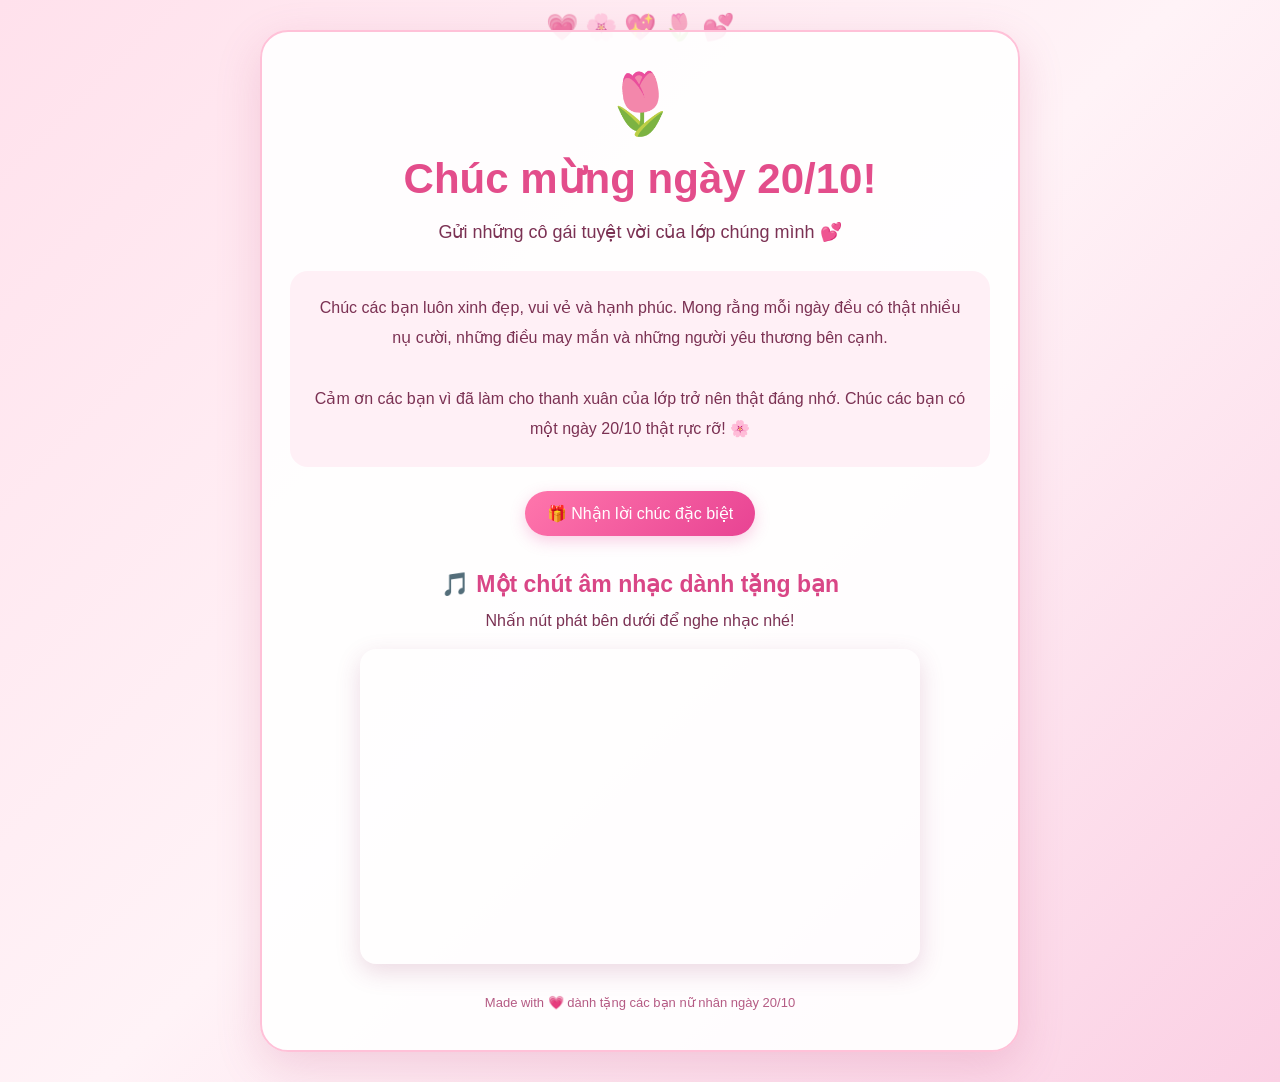
==== index.html @ 7fe18bf6 "Update website 20-10" ====
<!DOCTYPE html>
<html lang="vi">
<head>
    <meta charset="UTF-8">
    <meta name="viewport" content="width=device-width, initial-scale=1.0">
    <title>Chúc mừng ngày 20/10 🌸</title>
    <link rel="stylesheet" href="style.css">
</head>
<body>
    <div class="hearts" aria-hidden="true">💗 🌸 💖 🌷 💕</div>

    <main class="card">
        <div class="flower">🌷</div>

        <h1>Chúc mừng ngày 20/10!</h1>

        <p class="subtitle">
            Gửi những cô gái tuyệt vời của lớp chúng mình 💕
        </p>

        <div class="message">
            Chúc các bạn luôn xinh đẹp, vui vẻ và hạnh phúc.
            Mong rằng mỗi ngày đều có thật nhiều nụ cười,
            những điều may mắn và những người yêu thương bên cạnh.
            <br><br>
            Cảm ơn các bạn vì đã làm cho thanh xuân của lớp
            trở nên thật đáng nhớ. Chúc các bạn có một ngày
            20/10 thật rực rỡ! 🌸
        </div>

        <button id="surpriseBtn">🎁 Nhận lời chúc đặc biệt</button>

        <p id="surprise" class="surprise">
            Chúc các bạn luôn là phiên bản tuyệt vời nhất của chính mình! 💖
        </p>

        <section class="music">
            <h2>🎵 Một chút âm nhạc dành tặng bạn</h2>
            <p>Nhấn nút phát bên dưới để nghe nhạc nhé!</p>

            <div class="music-player">
                <iframe
                    src="https://www.youtube.com/embed/_NCJe8VB_b4?si=cSEVJ-hLpbsq0Hwb"
                    title="Nhạc chúc mừng 20/10"
                    allow="autoplay; encrypted-media; picture-in-picture"
                    referrerpolicy="strict-origin-when-cross-origin"
                    allowfullscreen>
                </iframe>
            </div>
        </section>

        <footer>
            Made with 💗 dành tặng các bạn nữ nhân ngày 20/10
        </footer>
    </main>

    <script>
        const button = document.getElementById("surpriseBtn");
        const surprise = document.getElementById("surprise");

        button.addEventListener("click", function () {
            surprise.classList.toggle("show");

            if (surprise.classList.contains("show")) {
                button.textContent = "💖 Một lời chúc dành riêng cho bạn";
                createHearts();
            } else {
                button.textContent = "🎁 Nhận lời chúc đặc biệt";
            }
        });

        function createHearts() {
            const emojis = ["💗", "💖", "💕", "🌸", "✨"];

            for (let i = 0; i < 18; i++) {
                const heart = document.createElement("span");
                heart.className = "floating-heart";
                heart.textContent =
                    emojis[Math.floor(Math.random() * emojis.length)];

                heart.style.left = Math.random() * 100 + "vw";
                heart.style.animationDuration = (3 + Math.random() * 3) + "s";

                document.body.appendChild(heart);

                setTimeout(() => heart.remove(), 6000);
            }
        }
    </script>
</body>
</html>
---- style.css ----
* {
    box-sizing: border-box;
    margin: 0;
    padding: 0;
}

body {
    min-height: 100vh;
    padding: 30px 16px;
    display: flex;
    justify-content: center;
    align-items: center;
    font-family: Arial, sans-serif;
    color: #7b3153;
    background: linear-gradient(135deg, #ffe1ec, #fff3f7, #fbd0e4);
    overflow-x: hidden;
}

.card {
    position: relative;
    z-index: 1;
    width: 100%;
    max-width: 760px;
    padding: 36px 28px;
    text-align: center;
    background: rgba(255, 255, 255, 0.9);
    border: 2px solid #ffc1d8;
    border-radius: 28px;
    box-shadow: 0 15px 45px rgba(193, 79, 130, 0.2);
    animation: appear 1s ease;
}

.flower {
    font-size: 60px;
    animation: sway 2s infinite ease-in-out;
}

h1 {
    margin: 15px 0;
    color: #e34d8b;
    font-size: clamp(28px, 5vw, 42px);
}

.subtitle {
    margin-bottom: 24px;
    font-size: 18px;
    line-height: 1.6;
}

.message {
    padding: 22px;
    margin-bottom: 24px;
    border-radius: 18px;
    background: #fff0f6;
    font-size: 16px;
    line-height: 1.9;
}

button {
    padding: 13px 22px;
    border: none;
    border-radius: 30px;
    color: white;
    background: linear-gradient(135deg, #ff76ac, #e84393);
    font-size: 16px;
    cursor: pointer;
    box-shadow: 0 5px 15px rgba(232, 67, 147, 0.25);
    transition: transform 0.25s, box-shadow 0.25s;
}

button:hover {
    transform: translateY(-3px);
    box-shadow: 0 8px 20px rgba(232, 67, 147, 0.35);
}

.surprise {
    display: none;
    margin-top: 22px;
    padding: 18px;
    background: #ffe5f0;
    border-radius: 16px;
    line-height: 1.7;
}

.surprise.show {
    display: block;
    animation: appear 0.5s ease;
}

.music {
    margin-top: 35px;
}

.music h2 {
    margin-bottom: 10px;
    color: #d94686;
    font-size: 23px;
}

.music p {
    margin-bottom: 16px;
    line-height: 1.6;
}

.music-player {
    width: 100%;
    max-width: 560px;
    margin: 0 auto;
    overflow: hidden;
    border-radius: 16px;
    box-shadow: 0 8px 24px rgba(150, 50, 100, 0.18);
}

.music-player iframe {
    display: block;
    width: 100%;
    aspect-ratio: 16 / 9;
    border: none;
}

footer {
    margin-top: 28px;
    color: #b55b84;
    font-size: 13px;
    line-height: 1.7;
}

.hearts {
    position: fixed;
    top: 12px;
    left: 0;
    width: 100%;
    text-align: center;
    font-size: 26px;
    opacity: 0.65;
    pointer-events: none;
    animation: sway 3s infinite ease-in-out;
}

.floating-heart {
    position: fixed;
    z-index: 5;
    bottom: -40px;
    font-size: 24px;
    pointer-events: none;
    animation: floatUp 4s linear forwards;
}

@keyframes appear {
    from {
        opacity: 0;
        transform: translateY(15px);
    }
    to {
        opacity: 1;
        transform: translateY(0);
    }
}

@keyframes sway {
    0%, 100% {
        transform: rotate(-5deg);
    }
    50% {
        transform: rotate(5deg);
    }
}

@keyframes floatUp {
    from {
        transform: translateY(0) rotate(0deg);
        opacity: 1;
    }
    to {
        transform: translateY(-110vh) rotate(360deg);
        opacity: 0;
    }
}

@media (max-width: 480px) {
    body {
        padding: 20px 12px;
    }

    .card {
        padding: 26px 16px;
    }

    .message {
        padding: 16px;
        font-size: 15px;
    }

    .music h2 {
        font-size: 20px;
    }
}
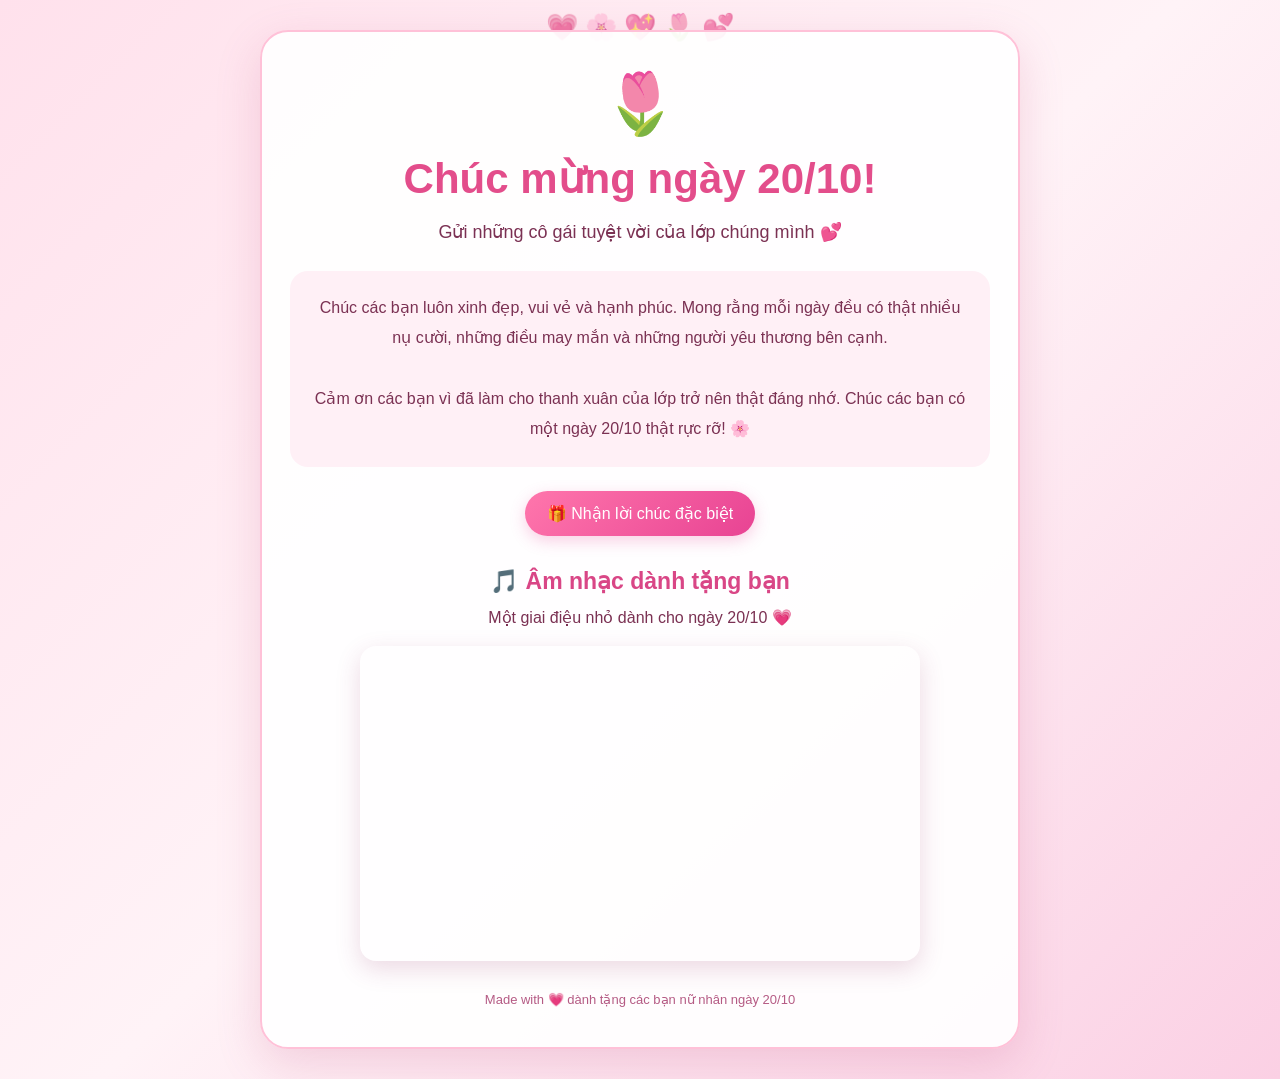
==== commit 00c0aba0: "Update website 20-10" ====
--- a/index.html
+++ b/index.html
@@ -7,6 +7,7 @@
     <title>Chúc mừng ngày 20/10 🌸</title>
     <link rel="stylesheet" href="style.css">
 </head>
+
 <body>
     <div class="hearts" aria-hidden="true">💗 🌸 💖 🌷 💕</div>
 
@@ -32,18 +33,19 @@
         <button id="surpriseBtn">🎁 Nhận lời chúc đặc biệt</button>
 
         <p id="surprise" class="surprise">
-            Chúc các bạn luôn là phiên bản tuyệt vời nhất của chính mình! 💖
+            Chúc các bạn luôn là phiên bản tuyệt vời nhất
+            của chính mình! 💖
         </p>
 
         <section class="music">
-            <h2>🎵 Một chút âm nhạc dành tặng bạn</h2>
-            <p>Nhấn nút phát bên dưới để nghe nhạc nhé!</p>
+            <h2>🎵 Âm nhạc dành tặng bạn</h2>
+            <p>Một giai điệu nhỏ dành cho ngày 20/10 💗</p>
 
             <div class="music-player">
                 <iframe
-                    src="https://www.youtube.com/embed/_NCJe8VB_b4?si=cSEVJ-hLpbsq0Hwb"
+                    src="https://www.youtube.com/embed/JCn0hoILmyw?start=9&autoplay=1"
                     title="Nhạc chúc mừng 20/10"
-                    allow="autoplay; encrypted-media; picture-in-picture"
+                    allow="accelerometer; autoplay; clipboard-write; encrypted-media; gyroscope; picture-in-picture; web-share"
                     referrerpolicy="strict-origin-when-cross-origin"
                     allowfullscreen>
                 </iframe>
@@ -63,7 +65,7 @@
             surprise.classList.toggle("show");
 
             if (surprise.classList.contains("show")) {
-                button.textContent = "💖 Một lời chúc dành riêng cho bạn";
+                button.textContent = "💖 Lời chúc dành cho bạn";
                 createHearts();
             } else {
                 button.textContent = "🎁 Nhận lời chúc đặc biệt";
@@ -75,12 +77,14 @@
 
             for (let i = 0; i < 18; i++) {
                 const heart = document.createElement("span");
+
                 heart.className = "floating-heart";
                 heart.textContent =
                     emojis[Math.floor(Math.random() * emojis.length)];
 
                 heart.style.left = Math.random() * 100 + "vw";
-                heart.style.animationDuration = (3 + Math.random() * 3) + "s";
+                heart.style.animationDuration =
+                    (3 + Math.random() * 3) + "s";
 
                 document.body.appendChild(heart);
 
--- a/style.css
+++ b/style.css
@@ -24,7 +24,7 @@
     max-width: 760px;
     padding: 36px 28px;
     text-align: center;
-    background: rgba(255, 255, 255, 0.9);
+    background: rgba(255, 255, 255, 0.92);
     border: 2px solid #ffc1d8;
     border-radius: 28px;
     box-shadow: 0 15px 45px rgba(193, 79, 130, 0.2);
@@ -89,7 +89,7 @@
 }
 
 .music {
-    margin-top: 35px;
+    margin-top: 32px;
 }
 
 .music h2 {
@@ -152,6 +152,7 @@
         opacity: 0;
         transform: translateY(15px);
     }
+
     to {
         opacity: 1;
         transform: translateY(0);
@@ -162,6 +163,7 @@
     0%, 100% {
         transform: rotate(-5deg);
     }
+
     50% {
         transform: rotate(5deg);
     }
@@ -172,6 +174,7 @@
         transform: translateY(0) rotate(0deg);
         opacity: 1;
     }
+
     to {
         transform: translateY(-110vh) rotate(360deg);
         opacity: 0;
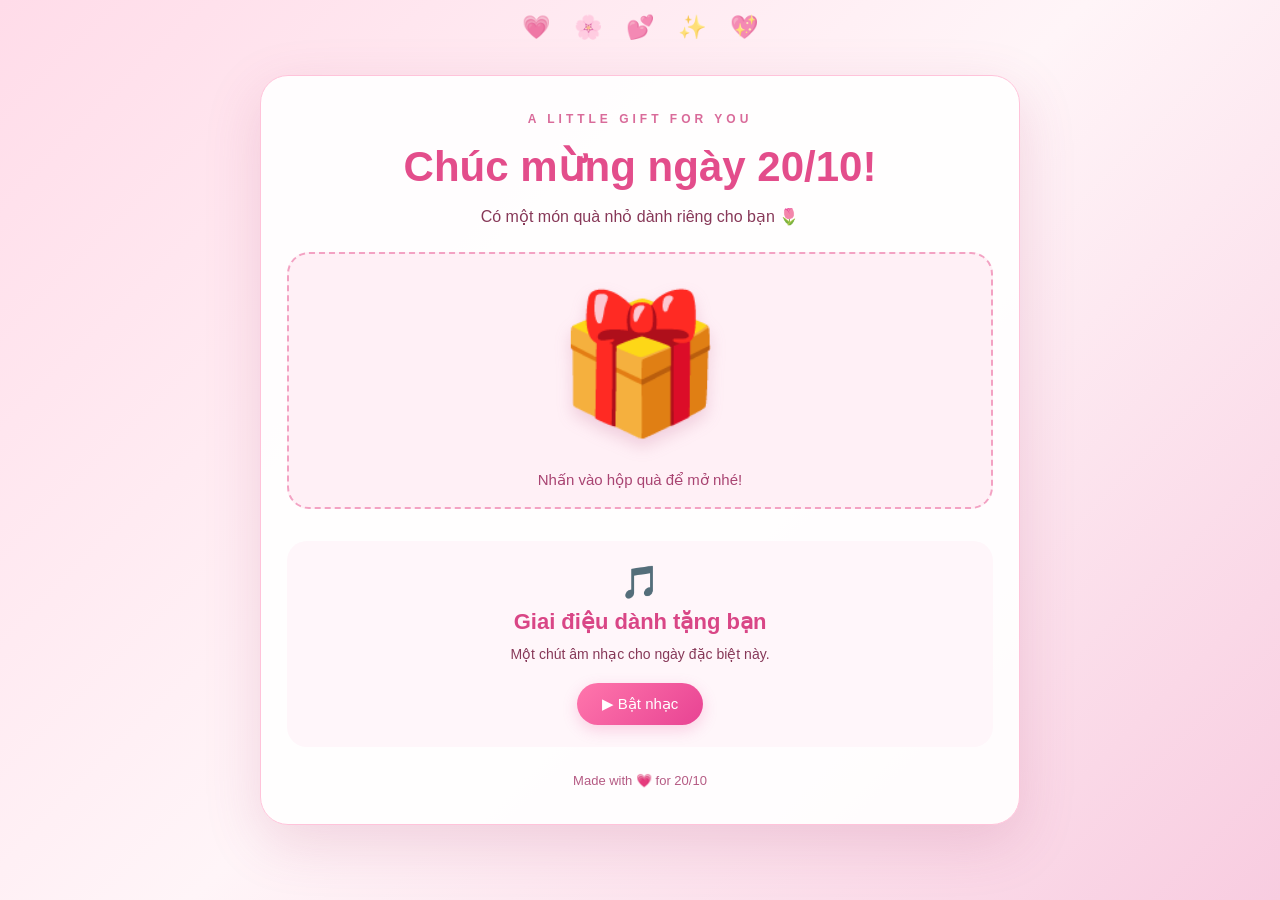
==== commit a0c8b061: "Add gift opening animation and background music" ====
--- a/index.html
+++ b/index.html
@@ -4,93 +4,146 @@
 <head>
     <meta charset="UTF-8">
     <meta name="viewport" content="width=device-width, initial-scale=1.0">
-    <title>Chúc mừng ngày 20/10 🌸</title>
+    <title>Món quà 20/10 💗</title>
     <link rel="stylesheet" href="style.css">
 </head>
-
 <body>
-    <div class="hearts" aria-hidden="true">💗 🌸 💖 🌷 💕</div>
+    <div class="background-hearts" aria-hidden="true">
+        💗　🌸　💕　✨　💖
+    </div>
 
     <main class="card">
-        <div class="flower">🌷</div>
+        <p class="tag">A LITTLE GIFT FOR YOU</p>
 
         <h1>Chúc mừng ngày 20/10!</h1>
-
         <p class="subtitle">
-            Gửi những cô gái tuyệt vời của lớp chúng mình 💕
+            Có một món quà nhỏ dành riêng cho bạn 🌷
         </p>
 
-        <div class="message">
-            Chúc các bạn luôn xinh đẹp, vui vẻ và hạnh phúc.
-            Mong rằng mỗi ngày đều có thật nhiều nụ cười,
-            những điều may mắn và những người yêu thương bên cạnh.
-            <br><br>
-            Cảm ơn các bạn vì đã làm cho thanh xuân của lớp
-            trở nên thật đáng nhớ. Chúc các bạn có một ngày
-            20/10 thật rực rỡ! 🌸
-        </div>
+        <button id="giftBtn" class="gift-button"
+                aria-label="Nhấn để mở hộp quà">
+            <span class="gift" id="gift">🎁</span>
+            <span class="gift-hint" id="giftHint">
+                Nhấn vào hộp quà để mở nhé!
+            </span>
+        </button>
 
-        <button id="surpriseBtn">🎁 Nhận lời chúc đặc biệt</button>
+        <section id="letter" class="letter">
+            <div class="letter-inner">
+                <div class="flower">🌷💐🌷</div>
+                <h2>Gửi những cô gái tuyệt vời! 💗</h2>
 
-        <p id="surprise" class="surprise">
-            Chúc các bạn luôn là phiên bản tuyệt vời nhất
-            của chính mình! 💖
-        </p>
+                <p>
+                    Chúc các bạn luôn xinh đẹp, vui vẻ và hạnh phúc.
+                    Mong rằng mỗi ngày đều có thật nhiều nụ cười,
+                    những điều may mắn và những người yêu thương bên cạnh.
+                </p>
 
-        <section class="music">
-            <h2>🎵 Âm nhạc dành tặng bạn</h2>
-            <p>Một giai điệu nhỏ dành cho ngày 20/10 💗</p>
+                <p>
+                    Cảm ơn các bạn vì đã làm cho thanh xuân của lớp
+                    trở nên thật đáng nhớ. Chúc các bạn có một ngày
+                    20/10 thật rực rỡ, luôn tự tin và tỏa sáng theo cách
+                    riêng của mình! 💖
+                </p>
 
-            <div class="music-player">
-                <iframe
-                    src="https://www.youtube.com/embed/JCn0hoILmyw?start=9&autoplay=1"
-                    title="Nhạc chúc mừng 20/10"
-                    allow="accelerometer; autoplay; clipboard-write; encrypted-media; gyroscope; picture-in-picture; web-share"
-                    referrerpolicy="strict-origin-when-cross-origin"
-                    allowfullscreen>
-                </iframe>
+                <div class="signature">With love, from your class 💌</div>
             </div>
         </section>
 
-        <footer>
-            Made with 💗 dành tặng các bạn nữ nhân ngày 20/10
-        </footer>
+        <section class="music">
+            <div class="music-icon">🎵</div>
+            <h2>Giai điệu dành tặng bạn</h2>
+            <p>Một chút âm nhạc cho ngày đặc biệt này.</p>
+
+            <button id="musicBtn" class="music-button">
+                ▶ Bật nhạc
+            </button>
+        </section>
+
+        <footer>Made with 💗 for 20/10</footer>
     </main>
 
+    <audio id="bgMusic" src="music.mp3" loop preload="auto"></audio>
+
     <script>
-        const button = document.getElementById("surpriseBtn");
-        const surprise = document.getElementById("surprise");
+        const giftBtn = document.getElementById("giftBtn");
+        const gift = document.getElementById("gift");
+        const giftHint = document.getElementById("giftHint");
+        const letter = document.getElementById("letter");
+        const music = document.getElementById("bgMusic");
+        const musicBtn = document.getElementById("musicBtn");
 
-        button.addEventListener("click", function () {
-            surprise.classList.toggle("show");
+        let giftOpened = false;
 
-            if (surprise.classList.contains("show")) {
-                button.textContent = "💖 Lời chúc dành cho bạn";
-                createHearts();
+        // Hiệu ứng mở quà
+        giftBtn.addEventListener("click", () => {
+            if (giftOpened) return;
+
+            giftOpened = true;
+            giftBtn.classList.add("opening");
+            giftHint.textContent = "Món quà đang được mở...";
+
+            createConfetti();
+
+            setTimeout(() => {
+                gift.textContent = "🎀";
+                letter.classList.add("show");
+                giftHint.textContent = "Một lời chúc dành riêng cho bạn 💗";
+                giftBtn.classList.remove("opening");
+                giftBtn.classList.add("opened");
+            }, 800);
+        });
+
+        // Hiệu ứng trái tim và hoa bay
+        function createConfetti() {
+            const emojis = ["💗", "💖", "💕", "🌸", "✨", "🌷"];
+
+            for (let i = 0; i < 32; i++) {
+                const item = document.createElement("span");
+                item.className = "floating-heart";
+                item.textContent =
+                    emojis[Math.floor(Math.random() * emojis.length)];
+
+                item.style.left = Math.random() * 100 + "vw";
+                item.style.animationDuration =
+                    (2.5 + Math.random() * 2.5) + "s";
+                item.style.animationDelay = Math.random() * 0.8 + "s";
+
+                document.body.appendChild(item);
+                setTimeout(() => item.remove(), 6000);
+            }
+        }
+
+        // Thử tự phát nhạc khi mở trang
+        async function tryPlayMusic() {
+            try {
+                await music.play();
+                musicBtn.textContent = "Ⅱ Tạm dừng nhạc";
+            } catch (error) {
+                musicBtn.textContent = "▶ Bật nhạc";
+            }
+        }
+
+        window.addEventListener("load", tryPlayMusic);
+
+        // Nút phát / tạm dừng nhạc
+        musicBtn.addEventListener("click", async () => {
+            if (music.paused) {
+                try {
+                    await music.play();
+                    musicBtn.textContent = "Ⅱ Tạm dừng nhạc";
+                } catch (error) {
+                    alert("Không phát được nhạc. Hãy kiểm tra file music.mp3!");
+                }
             } else {
-                button.textContent = "🎁 Nhận lời chúc đặc biệt";
+                music.pause();
+                musicBtn.textContent = "▶ Bật nhạc";
             }
         });
 
-        function createHearts() {
-            const emojis = ["💗", "💖", "💕", "🌸", "✨"];
-
-            for (let i = 0; i < 18; i++) {
-                const heart = document.createElement("span");
-
-                heart.className = "floating-heart";
-                heart.textContent =
-                    emojis[Math.floor(Math.random() * emojis.length)];
-
-                heart.style.left = Math.random() * 100 + "vw";
-                heart.style.animationDuration =
-                    (3 + Math.random() * 3) + "s";
-
-                document.body.appendChild(heart);
-
-                setTimeout(() => heart.remove(), 6000);
-            }
-        }
+        music.addEventListener("ended", () => {
+            musicBtn.textContent = "▶ Bật nhạc";
+        });
     </script>
 </body>
 </html>
--- a/style.css
+++ b/style.css
@@ -7,132 +7,192 @@
 
 body {
     min-height: 100vh;
-    padding: 30px 16px;
+    padding: 28px 14px;
     display: flex;
     justify-content: center;
     align-items: center;
     font-family: Arial, sans-serif;
-    color: #7b3153;
-    background: linear-gradient(135deg, #ffe1ec, #fff3f7, #fbd0e4);
+    color: #873858;
+    background: linear-gradient(135deg, #ffdce9, #fff5f8, #f8cce0);
     overflow-x: hidden;
 }
 
 .card {
-    position: relative;
-    z-index: 1;
     width: 100%;
     max-width: 760px;
-    padding: 36px 28px;
+    padding: 36px 26px;
     text-align: center;
     background: rgba(255, 255, 255, 0.92);
-    border: 2px solid #ffc1d8;
+    border: 1px solid #ffc3da;
     border-radius: 28px;
-    box-shadow: 0 15px 45px rgba(193, 79, 130, 0.2);
-    animation: appear 1s ease;
-}
-
-.flower {
-    font-size: 60px;
-    animation: sway 2s infinite ease-in-out;
+    box-shadow: 0 18px 55px rgba(177, 67, 117, 0.18);
+    animation: appear 0.9s ease;
+}
+
+.tag {
+    color: #d96b9a;
+    font-size: 12px;
+    letter-spacing: 4px;
+    font-weight: bold;
 }
 
 h1 {
-    margin: 15px 0;
+    margin: 16px 0 12px;
     color: #e34d8b;
     font-size: clamp(28px, 5vw, 42px);
 }
 
 .subtitle {
-    margin-bottom: 24px;
-    font-size: 18px;
+    margin-bottom: 22px;
+    font-size: 16px;
+    line-height: 1.7;
+}
+
+.gift-button {
+    display: flex;
+    flex-direction: column;
+    align-items: center;
+    gap: 10px;
+    width: 100%;
+    padding: 15px;
+    color: #a94472;
+    background: #fff0f6;
+    border: 2px dashed #f3a2c3;
+    border-radius: 22px;
+    cursor: pointer;
+    transition: background 0.3s;
+}
+
+.gift-button:hover {
+    background: #ffe3ef;
+}
+
+.gift {
+    display: inline-block;
+    font-size: clamp(90px, 18vw, 135px);
+    line-height: 1.4;
+    filter: drop-shadow(0 8px 8px rgba(181, 70, 120, 0.2));
+    animation: giftBounce 1.5s infinite ease-in-out;
+}
+
+.gift-hint {
+    font-size: 15px;
     line-height: 1.6;
 }
 
-.message {
-    padding: 22px;
-    margin-bottom: 24px;
-    border-radius: 18px;
+.gift-button.opening .gift {
+    animation: giftOpen 0.8s ease forwards;
+}
+
+.gift-button.opened .gift {
+    animation: none;
+}
+
+.letter {
+    display: grid;
+    grid-template-rows: 0fr;
+    opacity: 0;
+    margin-top: 0;
+    transition: grid-template-rows 0.8s ease, opacity 0.8s ease,
+                margin-top 0.8s ease;
+}
+
+.letter.show {
+    grid-template-rows: 1fr;
+    opacity: 1;
+    margin-top: 24px;
+}
+
+.letter-inner {
+    min-height: 0;
+    overflow: hidden;
+    padding: 0 22px;
+    border-radius: 20px;
     background: #fff0f6;
-    font-size: 16px;
     line-height: 1.9;
 }
 
-button {
-    padding: 13px 22px;
+.letter.show .letter-inner {
+    padding: 24px 22px;
+    animation: letterAppear 0.9s ease;
+}
+
+.flower {
+    margin-bottom: 12px;
+    font-size: 34px;
+}
+
+.letter h2 {
+    margin-bottom: 16px;
+    color: #d94686;
+    font-size: 23px;
+}
+
+.letter p {
+    margin-bottom: 16px;
+    font-size: 15px;
+}
+
+.signature {
+    margin-top: 12px;
+    color: #d94686;
+    font-weight: bold;
+}
+
+.music {
+    margin-top: 32px;
+    padding: 22px 14px;
+    border-radius: 20px;
+    background: #fff6fa;
+}
+
+.music-icon {
+    margin-bottom: 8px;
+    font-size: 32px;
+    animation: musicPulse 1.5s infinite ease-in-out;
+}
+
+.music h2 {
+    margin-bottom: 8px;
+    color: #d94686;
+    font-size: 22px;
+}
+
+.music p {
+    margin-bottom: 16px;
+    font-size: 14px;
+    line-height: 1.7;
+}
+
+.music-button {
+    padding: 12px 25px;
+    color: white;
+    background: linear-gradient(135deg, #ff76ac, #e84393);
     border: none;
     border-radius: 30px;
-    color: white;
-    background: linear-gradient(135deg, #ff76ac, #e84393);
-    font-size: 16px;
+    font-size: 15px;
     cursor: pointer;
-    box-shadow: 0 5px 15px rgba(232, 67, 147, 0.25);
-    transition: transform 0.25s, box-shadow 0.25s;
-}
-
-button:hover {
+    box-shadow: 0 5px 15px rgba(232, 67, 147, 0.22);
+    transition: transform 0.2s;
+}
+
+.music-button:hover {
     transform: translateY(-3px);
-    box-shadow: 0 8px 20px rgba(232, 67, 147, 0.35);
-}
-
-.surprise {
-    display: none;
-    margin-top: 22px;
-    padding: 18px;
-    background: #ffe5f0;
-    border-radius: 16px;
-    line-height: 1.7;
-}
-
-.surprise.show {
-    display: block;
-    animation: appear 0.5s ease;
-}
-
-.music {
-    margin-top: 32px;
-}
-
-.music h2 {
-    margin-bottom: 10px;
-    color: #d94686;
-    font-size: 23px;
-}
-
-.music p {
-    margin-bottom: 16px;
-    line-height: 1.6;
-}
-
-.music-player {
-    width: 100%;
-    max-width: 560px;
-    margin: 0 auto;
-    overflow: hidden;
-    border-radius: 16px;
-    box-shadow: 0 8px 24px rgba(150, 50, 100, 0.18);
-}
-
-.music-player iframe {
-    display: block;
-    width: 100%;
-    aspect-ratio: 16 / 9;
-    border: none;
 }
 
 footer {
-    margin-top: 28px;
+    margin-top: 26px;
     color: #b55b84;
     font-size: 13px;
-    line-height: 1.7;
-}
-
-.hearts {
+}
+
+.background-hearts {
     position: fixed;
     top: 12px;
     left: 0;
     width: 100%;
     text-align: center;
-    font-size: 26px;
+    font-size: 23px;
     opacity: 0.65;
     pointer-events: none;
     animation: sway 3s infinite ease-in-out;
@@ -140,7 +200,7 @@
 
 .floating-heart {
     position: fixed;
-    z-index: 5;
+    z-index: 10;
     bottom: -40px;
     font-size: 24px;
     pointer-events: none;
@@ -150,22 +210,67 @@
 @keyframes appear {
     from {
         opacity: 0;
-        transform: translateY(15px);
-    }
-
+        transform: translateY(18px);
+    }
     to {
         opacity: 1;
         transform: translateY(0);
     }
 }
 
+@keyframes giftBounce {
+    0%, 100% {
+        transform: translateY(0) rotate(-3deg);
+    }
+    50% {
+        transform: translateY(-10px) rotate(3deg);
+    }
+}
+
+@keyframes giftOpen {
+    0% {
+        transform: scale(1) rotate(0);
+    }
+    25% {
+        transform: scale(1.15) rotate(-12deg);
+    }
+    50% {
+        transform: scale(0.9) rotate(12deg);
+    }
+    75% {
+        transform: scale(1.2) rotate(-5deg);
+    }
+    100% {
+        transform: scale(1) rotate(0);
+    }
+}
+
+@keyframes letterAppear {
+    from {
+        transform: translateY(25px) scale(0.96);
+        opacity: 0;
+    }
+    to {
+        transform: translateY(0) scale(1);
+        opacity: 1;
+    }
+}
+
+@keyframes musicPulse {
+    0%, 100% {
+        transform: scale(1);
+    }
+    50% {
+        transform: scale(1.15);
+    }
+}
+
 @keyframes sway {
     0%, 100% {
-        transform: rotate(-5deg);
-    }
-
+        transform: rotate(-4deg);
+    }
     50% {
-        transform: rotate(5deg);
+        transform: rotate(4deg);
     }
 }
 
@@ -174,7 +279,6 @@
         transform: translateY(0) rotate(0deg);
         opacity: 1;
     }
-
     to {
         transform: translateY(-110vh) rotate(360deg);
         opacity: 0;
@@ -190,12 +294,24 @@
         padding: 26px 16px;
     }
 
-    .message {
-        padding: 16px;
-        font-size: 15px;
-    }
-
-    .music h2 {
+    .letter-inner {
+        padding-left: 14px;
+        padding-right: 14px;
+    }
+
+    .letter.show .letter-inner {
+        padding: 20px 14px;
+    }
+
+    .letter h2 {
         font-size: 20px;
     }
 }
+
+@media (prefers-reduced-motion: reduce) {
+    *, *::before, *::after {
+        animation-duration: 0.01ms !important;
+        animation-iteration-count: 1 !important;
+        transition-duration: 0.01ms !important;
+    }
+}
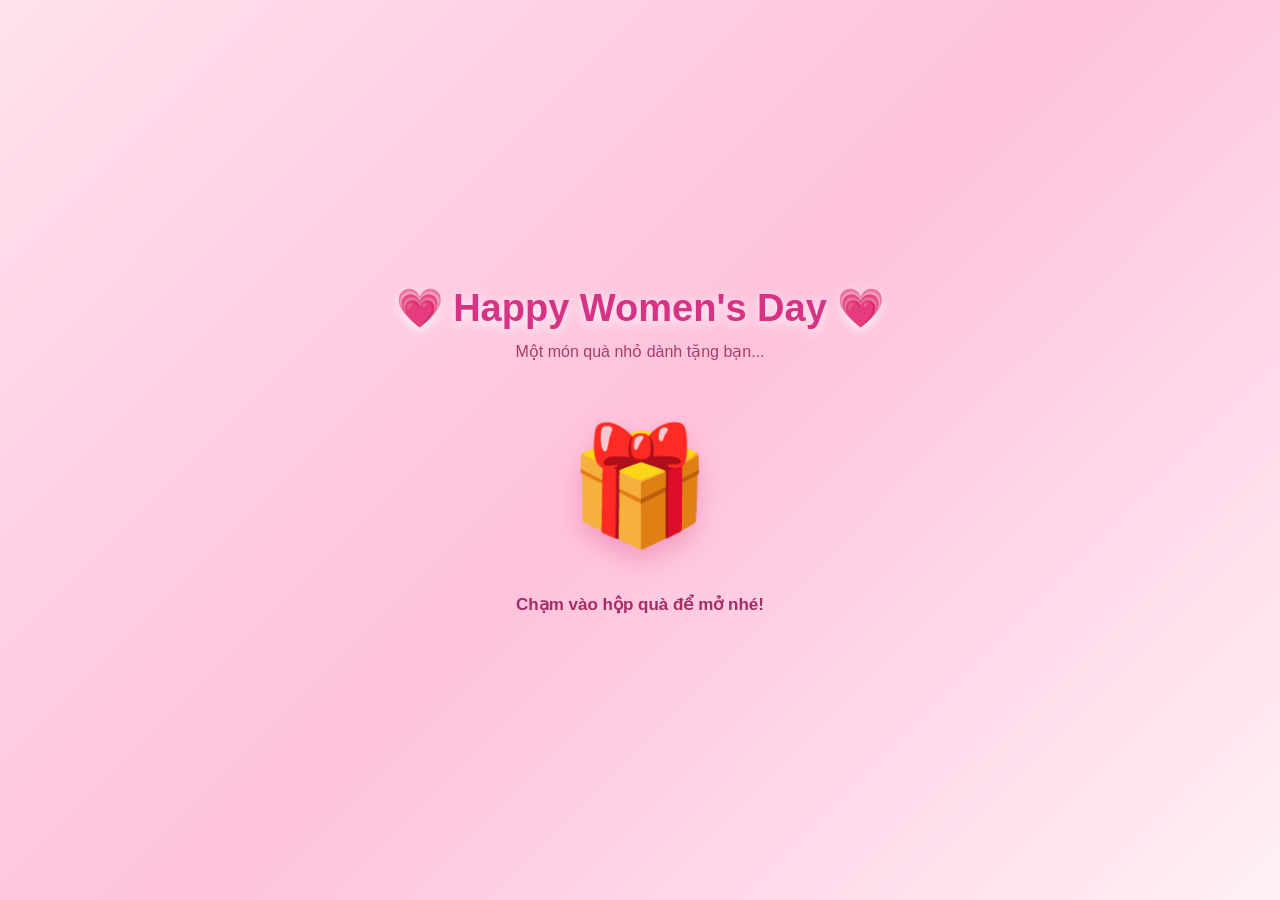
==== commit 3a27d21d: "Update gift opening page" ====
--- a/index.html
+++ b/index.html
@@ -4,146 +4,140 @@
 <head>
     <meta charset="UTF-8">
     <meta name="viewport" content="width=device-width, initial-scale=1.0">
-    <title>Món quà 20/10 💗</title>
+    <title>Happy 20/10 💗</title>
     <link rel="stylesheet" href="style.css">
 </head>
 <body>
-    <div class="background-hearts" aria-hidden="true">
-        💗　🌸　💕　✨　💖
-    </div>
 
-    <main class="card">
-        <p class="tag">A LITTLE GIFT FOR YOU</p>
+    <div class="hearts" id="hearts"></div>
 
-        <h1>Chúc mừng ngày 20/10!</h1>
-        <p class="subtitle">
-            Có một món quà nhỏ dành riêng cho bạn 🌷
-        </p>
+    <main class="container">
+        <h1 class="title">💗 Happy Women's Day 💗</h1>
+        <p class="subtitle">Một món quà nhỏ dành tặng bạn...</p>
 
-        <button id="giftBtn" class="gift-button"
-                aria-label="Nhấn để mở hộp quà">
-            <span class="gift" id="gift">🎁</span>
-            <span class="gift-hint" id="giftHint">
-                Nhấn vào hộp quà để mở nhé!
+        <!-- HỘP QUÀ -->
+        <button id="giftBtn" class="gift-button" aria-label="Mở hộp quà">
+            <span class="gift" id="gift">
+                <span class="gift-lid"></span>
+                <span class="gift-bow">🎀</span>
+                <span class="gift-box">🎁</span>
+            </span>
+            <span class="click-text" id="clickText">
+                Chạm vào hộp quà để mở nhé!
             </span>
         </button>
 
-        <section id="letter" class="letter">
-            <div class="letter-inner">
-                <div class="flower">🌷💐🌷</div>
-                <h2>Gửi những cô gái tuyệt vời! 💗</h2>
+        <!-- LỜI CHÚC: BAN ĐẦU ĐƯỢC ẨN -->
+        <section class="letter" id="letter" aria-hidden="true">
+            <div class="letter-content">
+                <div class="big-heart">💖</div>
 
-                <p>
-                    Chúc các bạn luôn xinh đẹp, vui vẻ và hạnh phúc.
-                    Mong rằng mỗi ngày đều có thật nhiều nụ cười,
-                    những điều may mắn và những người yêu thương bên cạnh.
+                <h2>Chúc mừng ngày 20/10!</h2>
+
+                <p class="message">
+                    Chúc các bạn nữ luôn xinh đẹp, vui vẻ và hạnh phúc.
+                    Mong rằng mỗi ngày đều tràn ngập tiếng cười,
+                    luôn tự tin theo đuổi ước mơ và nhận được thật nhiều
+                    yêu thương. Chúc các bạn có một ngày 20/10 thật
+                    đáng nhớ nhé! 🌷
                 </p>
 
-                <p>
-                    Cảm ơn các bạn vì đã làm cho thanh xuân của lớp
-                    trở nên thật đáng nhớ. Chúc các bạn có một ngày
-                    20/10 thật rực rỡ, luôn tự tin và tỏa sáng theo cách
-                    riêng của mình! 💖
+                <p class="signature">
+                    Thân gửi những cô gái tuyệt vời! 💕
                 </p>
 
-                <div class="signature">With love, from your class 💌</div>
+                <button id="musicBtn" class="music-button">
+                    ⏸ Tạm dừng nhạc
+                </button>
             </div>
         </section>
-
-        <section class="music">
-            <div class="music-icon">🎵</div>
-            <h2>Giai điệu dành tặng bạn</h2>
-            <p>Một chút âm nhạc cho ngày đặc biệt này.</p>
-
-            <button id="musicBtn" class="music-button">
-                ▶ Bật nhạc
-            </button>
-        </section>
-
-        <footer>Made with 💗 for 20/10</footer>
     </main>
 
+    <!-- ĐẶT FILE music.mp3 CÙNG THƯ MỤC -->
     <audio id="bgMusic" src="music.mp3" loop preload="auto"></audio>
 
     <script>
         const giftBtn = document.getElementById("giftBtn");
         const gift = document.getElementById("gift");
-        const giftHint = document.getElementById("giftHint");
+        const clickText = document.getElementById("clickText");
         const letter = document.getElementById("letter");
-        const music = document.getElementById("bgMusic");
+        const bgMusic = document.getElementById("bgMusic");
         const musicBtn = document.getElementById("musicBtn");
+        const hearts = document.getElementById("hearts");
 
-        let giftOpened = false;
+        let opened = false;
 
-        // Hiệu ứng mở quà
-        giftBtn.addEventListener("click", () => {
-            if (giftOpened) return;
+        // Chỉ mở quà khi người dùng bấm vào hộp
+        giftBtn.addEventListener("click", async function () {
+            if (opened) return;
+            opened = true;
 
-            giftOpened = true;
-            giftBtn.classList.add("opening");
-            giftHint.textContent = "Món quà đang được mở...";
+            giftBtn.disabled = true;
+            gift.classList.add("opening");
+            clickText.textContent = "Món quà dành cho bạn 💝";
 
-            createConfetti();
-
-            setTimeout(() => {
-                gift.textContent = "🎀";
-                letter.classList.add("show");
-                giftHint.textContent = "Một lời chúc dành riêng cho bạn 💗";
-                giftBtn.classList.remove("opening");
-                giftBtn.classList.add("opened");
-            }, 800);
-        });
-
-        // Hiệu ứng trái tim và hoa bay
-        function createConfetti() {
-            const emojis = ["💗", "💖", "💕", "🌸", "✨", "🌷"];
-
-            for (let i = 0; i < 32; i++) {
-                const item = document.createElement("span");
-                item.className = "floating-heart";
-                item.textContent =
-                    emojis[Math.floor(Math.random() * emojis.length)];
-
-                item.style.left = Math.random() * 100 + "vw";
-                item.style.animationDuration =
-                    (2.5 + Math.random() * 2.5) + "s";
-                item.style.animationDelay = Math.random() * 0.8 + "s";
-
-                document.body.appendChild(item);
-                setTimeout(() => item.remove(), 6000);
-            }
-        }
-
-        // Thử tự phát nhạc khi mở trang
-        async function tryPlayMusic() {
+            // Nhạc bắt đầu sau thao tác bấm của người dùng
             try {
-                await music.play();
-                musicBtn.textContent = "Ⅱ Tạm dừng nhạc";
+                await bgMusic.play();
+                musicBtn.textContent = "⏸ Tạm dừng nhạc";
             } catch (error) {
                 musicBtn.textContent = "▶ Bật nhạc";
             }
-        }
 
-        window.addEventListener("load", tryPlayMusic);
+            // Đợi hiệu ứng hộp quà rồi hiện lời chúc
+            setTimeout(function () {
+                giftBtn.classList.add("hidden");
+                letter.classList.add("show");
+                letter.setAttribute("aria-hidden", "false");
+                createHearts();
+            }, 1000);
+        });
 
-        // Nút phát / tạm dừng nhạc
-        musicBtn.addEventListener("click", async () => {
-            if (music.paused) {
+        // Bật hoặc tạm dừng nhạc
+        musicBtn.addEventListener("click", async function () {
+            if (bgMusic.paused) {
                 try {
-                    await music.play();
-                    musicBtn.textContent = "Ⅱ Tạm dừng nhạc";
+                    await bgMusic.play();
+                    musicBtn.textContent = "⏸ Tạm dừng nhạc";
                 } catch (error) {
                     alert("Không phát được nhạc. Hãy kiểm tra file music.mp3!");
                 }
             } else {
-                music.pause();
+                bgMusic.pause();
                 musicBtn.textContent = "▶ Bật nhạc";
             }
         });
 
-        music.addEventListener("ended", () => {
-            musicBtn.textContent = "▶ Bật nhạc";
-        });
+        // Tạo trái tim bay
+        function createHearts() {
+            const symbols = ["💗", "💖", "💕", "💘", "🌸"];
+
+            for (let i = 0; i < 25; i++) {
+                const heart = document.createElement("span");
+                heart.className = "heart";
+                heart.textContent =
+                    symbols[Math.floor(Math.random() * symbols.length)];
+
+                heart.style.left = Math.random() * 100 + "vw";
+                heart.style.animationDuration = (3 + Math.random() * 4) + "s";
+                heart.style.animationDelay = Math.random() * 3 + "s";
+                heart.style.fontSize = (16 + Math.random() * 20) + "px";
+
+                hearts.appendChild(heart);
+
+                setTimeout(function () {
+                    heart.remove();
+                }, 8000);
+            }
+
+            // Tiếp tục tạo trái tim khi lời chúc đang hiển thị
+            setTimeout(function () {
+                if (letter.classList.contains("show")) {
+                    createHearts();
+                }
+            }, 5000);
+        }
     </script>
+
 </body>
 </html>
--- a/style.css
+++ b/style.css
@@ -1,310 +1,273 @@
 
 * {
-    box-sizing: border-box;
     margin: 0;
     padding: 0;
+    box-sizing: border-box;
 }
 
 body {
     min-height: 100vh;
-    padding: 28px 14px;
+    font-family: "Segoe UI", Arial, sans-serif;
+    background: linear-gradient(135deg, #ffe1ed, #ffc2dc, #fff0f6);
     display: flex;
     justify-content: center;
     align-items: center;
-    font-family: Arial, sans-serif;
-    color: #873858;
-    background: linear-gradient(135deg, #ffdce9, #fff5f8, #f8cce0);
     overflow-x: hidden;
-}
-
-.card {
+    overflow-y: auto;
+    padding: 30px 15px;
+    color: #9d245c;
+}
+
+.container {
     width: 100%;
-    max-width: 760px;
-    padding: 36px 26px;
+    max-width: 650px;
     text-align: center;
-    background: rgba(255, 255, 255, 0.92);
-    border: 1px solid #ffc3da;
-    border-radius: 28px;
-    box-shadow: 0 18px 55px rgba(177, 67, 117, 0.18);
-    animation: appear 0.9s ease;
-}
-
-.tag {
-    color: #d96b9a;
-    font-size: 12px;
-    letter-spacing: 4px;
-    font-weight: bold;
-}
-
-h1 {
-    margin: 16px 0 12px;
-    color: #e34d8b;
-    font-size: clamp(28px, 5vw, 42px);
+    position: relative;
+    z-index: 2;
+}
+
+.title {
+    font-size: clamp(25px, 5vw, 38px);
+    margin-bottom: 12px;
+    color: #d63384;
+    text-shadow: 0 3px 12px #ffffff;
 }
 
 .subtitle {
-    margin-bottom: 22px;
     font-size: 16px;
-    line-height: 1.7;
+    margin-bottom: 35px;
+    color: #a83d6d;
 }
 
 .gift-button {
+    border: none;
+    background: transparent;
+    cursor: pointer;
     display: flex;
     flex-direction: column;
     align-items: center;
-    gap: 10px;
-    width: 100%;
-    padding: 15px;
-    color: #a94472;
-    background: #fff0f6;
-    border: 2px dashed #f3a2c3;
-    border-radius: 22px;
-    cursor: pointer;
-    transition: background 0.3s;
-}
-
-.gift-button:hover {
-    background: #ffe3ef;
+    gap: 18px;
+    margin: 0 auto;
+    color: #a52c65;
 }
 
 .gift {
-    display: inline-block;
-    font-size: clamp(90px, 18vw, 135px);
-    line-height: 1.4;
-    filter: drop-shadow(0 8px 8px rgba(181, 70, 120, 0.2));
-    animation: giftBounce 1.5s infinite ease-in-out;
-}
-
-.gift-hint {
-    font-size: 15px;
-    line-height: 1.6;
-}
-
-.gift-button.opening .gift {
-    animation: giftOpen 0.8s ease forwards;
-}
-
-.gift-button.opened .gift {
-    animation: none;
+    width: 180px;
+    height: 180px;
+    position: relative;
+    display: flex;
+    justify-content: center;
+    align-items: center;
+    animation: float 2s ease-in-out infinite;
+}
+
+.gift-box {
+    font-size: 115px;
+    filter: drop-shadow(0 12px 12px #d84b8a55);
+    position: relative;
+    z-index: 2;
+}
+
+.gift-lid {
+    position: absolute;
+    width: 105px;
+    height: 24px;
+    background: #ff75aa;
+    border: 3px solid #e64b8c;
+    border-radius: 7px;
+    top: 35px;
+    left: 37px;
+    z-index: 3;
+    opacity: 0;
+}
+
+.gift-bow {
+    position: absolute;
+    top: 5px;
+    font-size: 48px;
+    z-index: 4;
+    opacity: 0;
+}
+
+.click-text {
+    font-size: 17px;
+    font-weight: 600;
+    animation: pulse 1.5s infinite;
+}
+
+.gift-button:hover .gift {
+    transform: scale(1.08);
+}
+
+.gift-button:disabled {
+    cursor: default;
+}
+
+.gift.opening {
+    animation: shake 0.7s ease-in-out,
+               giftDisappear 0.5s ease-in-out 0.7s forwards;
+}
+
+.gift.opening .gift-lid {
+    opacity: 1;
+    animation: lidOpen 0.6s ease-in-out 0.2s forwards;
+}
+
+.gift.opening .gift-bow {
+    opacity: 1;
+    animation: lidOpen 0.6s ease-in-out 0.2s forwards;
+}
+
+.gift-button.hidden {
+    display: none;
 }
 
 .letter {
-    display: grid;
-    grid-template-rows: 0fr;
+    display: none;
     opacity: 0;
-    margin-top: 0;
-    transition: grid-template-rows 0.8s ease, opacity 0.8s ease,
-                margin-top 0.8s ease;
+    transform: translateY(25px) scale(0.95);
 }
 
 .letter.show {
-    grid-template-rows: 1fr;
-    opacity: 1;
-    margin-top: 24px;
-}
-
-.letter-inner {
-    min-height: 0;
-    overflow: hidden;
-    padding: 0 22px;
-    border-radius: 20px;
-    background: #fff0f6;
+    display: block;
+    animation: letterAppear 1s ease forwards;
+}
+
+.letter-content {
+    padding: 30px;
+    background: rgba(255, 255, 255, 0.83);
+    border: 2px solid #ffb6d2;
+    border-radius: 25px;
+    box-shadow: 0 15px 45px #bd397b30;
+    backdrop-filter: blur(8px);
+}
+
+.big-heart {
+    font-size: 50px;
+    margin-bottom: 10px;
+    animation: heartbeat 1.2s infinite;
+}
+
+.letter h2 {
+    font-size: clamp(23px, 4vw, 30px);
+    color: #d63384;
+    margin-bottom: 20px;
+}
+
+.message {
+    font-size: 17px;
     line-height: 1.9;
-}
-
-.letter.show .letter-inner {
-    padding: 24px 22px;
-    animation: letterAppear 0.9s ease;
-}
-
-.flower {
-    margin-bottom: 12px;
-    font-size: 34px;
-}
-
-.letter h2 {
-    margin-bottom: 16px;
-    color: #d94686;
-    font-size: 23px;
-}
-
-.letter p {
-    margin-bottom: 16px;
-    font-size: 15px;
+    color: #78324f;
+    text-align: center;
 }
 
 .signature {
-    margin-top: 12px;
-    color: #d94686;
+    font-size: 16px;
     font-weight: bold;
-}
-
-.music {
-    margin-top: 32px;
-    padding: 22px 14px;
-    border-radius: 20px;
-    background: #fff6fa;
-}
-
-.music-icon {
-    margin-bottom: 8px;
-    font-size: 32px;
-    animation: musicPulse 1.5s infinite ease-in-out;
-}
-
-.music h2 {
-    margin-bottom: 8px;
-    color: #d94686;
-    font-size: 22px;
-}
-
-.music p {
-    margin-bottom: 16px;
-    font-size: 14px;
-    line-height: 1.7;
+    margin-top: 20px;
+    color: #d63384;
 }
 
 .music-button {
-    padding: 12px 25px;
-    color: white;
-    background: linear-gradient(135deg, #ff76ac, #e84393);
+    margin-top: 25px;
+    padding: 12px 22px;
     border: none;
     border-radius: 30px;
+    background: linear-gradient(135deg, #ff5c9b, #d63384);
+    color: white;
     font-size: 15px;
+    font-weight: bold;
     cursor: pointer;
-    box-shadow: 0 5px 15px rgba(232, 67, 147, 0.22);
+    box-shadow: 0 5px 15px #d6338440;
     transition: transform 0.2s;
 }
 
 .music-button:hover {
-    transform: translateY(-3px);
-}
-
-footer {
-    margin-top: 26px;
-    color: #b55b84;
-    font-size: 13px;
-}
-
-.background-hearts {
+    transform: scale(1.05);
+}
+
+.hearts {
     position: fixed;
-    top: 12px;
-    left: 0;
-    width: 100%;
-    text-align: center;
-    font-size: 23px;
-    opacity: 0.65;
+    inset: 0;
+    overflow: hidden;
     pointer-events: none;
-    animation: sway 3s infinite ease-in-out;
-}
-
-.floating-heart {
-    position: fixed;
-    z-index: 10;
+    z-index: 1;
+}
+
+.heart {
+    position: absolute;
     bottom: -40px;
-    font-size: 24px;
-    pointer-events: none;
-    animation: floatUp 4s linear forwards;
-}
-
-@keyframes appear {
-    from {
-        opacity: 0;
-        transform: translateY(18px);
-    }
+    animation: heartFly linear forwards;
+    opacity: 0.85;
+}
+
+@keyframes float {
+    0%, 100% { transform: translateY(0); }
+    50% { transform: translateY(-12px); }
+}
+
+@keyframes pulse {
+    0%, 100% { opacity: 1; }
+    50% { opacity: 0.55; }
+}
+
+@keyframes shake {
+    0%, 100% { transform: rotate(0); }
+    20% { transform: rotate(-10deg); }
+    40% { transform: rotate(10deg); }
+    60% { transform: rotate(-8deg); }
+    80% { transform: rotate(8deg); }
+}
+
+@keyframes giftDisappear {
+    to {
+        transform: scale(0.1);
+        opacity: 0;
+    }
+}
+
+@keyframes lidOpen {
+    to {
+        transform: translateY(-65px) rotate(-20deg);
+        opacity: 0;
+    }
+}
+
+@keyframes letterAppear {
     to {
         opacity: 1;
-        transform: translateY(0);
-    }
-}
-
-@keyframes giftBounce {
-    0%, 100% {
-        transform: translateY(0) rotate(-3deg);
-    }
-    50% {
-        transform: translateY(-10px) rotate(3deg);
-    }
-}
-
-@keyframes giftOpen {
+        transform: translateY(0) scale(1);
+    }
+}
+
+@keyframes heartbeat {
+    0%, 100% { transform: scale(1); }
+    50% { transform: scale(1.15); }
+}
+
+@keyframes heartFly {
     0% {
-        transform: scale(1) rotate(0);
-    }
-    25% {
-        transform: scale(1.15) rotate(-12deg);
-    }
-    50% {
-        transform: scale(0.9) rotate(12deg);
-    }
-    75% {
-        transform: scale(1.2) rotate(-5deg);
-    }
+        transform: translateY(0) rotate(0);
+        opacity: 0;
+    }
+    15% { opacity: 0.9; }
     100% {
-        transform: scale(1) rotate(0);
-    }
-}
-
-@keyframes letterAppear {
-    from {
-        transform: translateY(25px) scale(0.96);
-        opacity: 0;
-    }
-    to {
-        transform: translateY(0) scale(1);
-        opacity: 1;
-    }
-}
-
-@keyframes musicPulse {
-    0%, 100% {
-        transform: scale(1);
-    }
-    50% {
-        transform: scale(1.15);
-    }
-}
-
-@keyframes sway {
-    0%, 100% {
-        transform: rotate(-4deg);
-    }
-    50% {
-        transform: rotate(4deg);
-    }
-}
-
-@keyframes floatUp {
-    from {
-        transform: translateY(0) rotate(0deg);
-        opacity: 1;
-    }
-    to {
         transform: translateY(-110vh) rotate(360deg);
         opacity: 0;
     }
 }
 
 @media (max-width: 480px) {
-    body {
-        padding: 20px 12px;
-    }
-
-    .card {
-        padding: 26px 16px;
-    }
-
-    .letter-inner {
-        padding-left: 14px;
-        padding-right: 14px;
-    }
-
-    .letter.show .letter-inner {
-        padding: 20px 14px;
-    }
-
-    .letter h2 {
-        font-size: 20px;
+    .letter-content {
+        padding: 23px 18px;
+    }
+
+    .message {
+        font-size: 15px;
+    }
+
+    .gift {
+        transform: scale(0.9);
     }
 }
 
@@ -312,6 +275,6 @@
     *, *::before, *::after {
         animation-duration: 0.01ms !important;
         animation-iteration-count: 1 !important;
-        transition-duration: 0.01ms !important;
-    }
-}
+        scroll-behavior: auto !important;
+    }
+}
